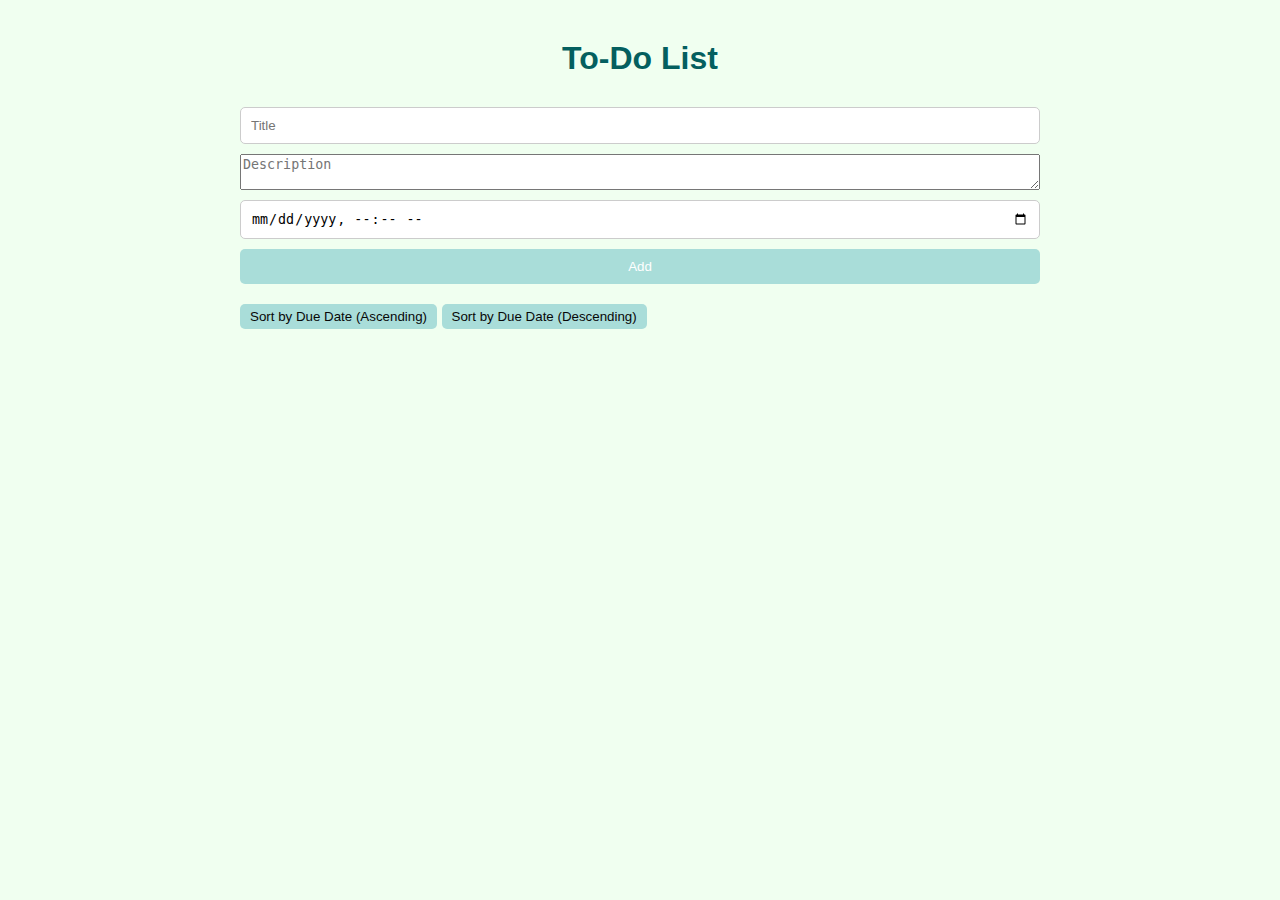
==== week0/todo/index.html @ fbbe4a8a "complete to do app challenge" ====
<!DOCTYPE html>
<html lang="en">
<head>
  <meta charset="UTF-8">
  <meta name="viewport" content="width=device-width, initial-scale=1.0">
  <title>Interactive To-Do List</title>
  <link rel="stylesheet" href="styles.css">
</head>
<body>
  <h1>To-Do List</h1>
  <form id="add-form">
    <input type="text" id="title" placeholder="Title" required>
    <textarea id="description" placeholder="Description"></textarea>
    <input type="datetime-local" id="due-date" required>
    <button type="submit">Add</button>
  </form>
  <button id="sort-asc">Sort by Due Date (Ascending)</button>
  <button id="sort-desc">Sort by Due Date (Descending)</button>
  <ul id="todo-list"></ul>
  <script src="app.js"></script>
</body>
</html>
---- week0/todo/styles.css ----
body {
  font-family: 'Roboto', sans-serif;
  max-width: 800px;
  margin: 20px auto;
  padding: 20px;
  background-color: #F0FFF0;
  color: #333;
  align-content: center;
}

h1 {
  text-align: center;
  color: #045F5F;
  margin-top: 0;
  margin-bottom: 30px;
}

form {
  display: flex;
  flex-direction: column;
  margin-bottom: 20px;
  gap: 10px;
}

form input {
  padding: 10px;
  border-radius: 5px;
  border: 1px solid #ccc;
  background-color: #fff;
}

form button {
  padding: 10px 20px;
  border-radius: 5px;
  border: none;
  background-color: #A9DDD9;
  color: #fff;
  cursor: pointer;
}

form button:hover {
  background-color: #3157a0;
}

button {
  padding: 5px 10px;
  border-radius: 5px;
  border: none;
  background-color: #A9DDD9;
  color: #080808;
  cursor: pointer;
}

button:hover {
  background-color: #e5e5e5;
}

#todo-list {
  list-style: none;
  padding: 0;
  margin: 0;
}

.todo-item {
  display: flex;
  align-items: center;
  justify-content: space-between;
  background-color: #F5FFFA;
  padding: 15px;
  margin-bottom: 10px;
  border: 1px solid #ddd;
  border-radius: 5px;
  box-shadow: 0 2px 4px rgba(0, 0, 0, 0.1);
}

.todo-item:nth-child(odd) {
  background-color: #f9f9f9;
}

.todo-title {
  flex-grow: 1;
  margin-right: 10px;
  font-weight: bold;
  font-size: 1.1rem;
}

.todo-actions {
  display: flex;
  gap: 10px;
  align-items: center;
}

.due-date {
  margin-left: 10px;
  font-size: 0.9rem;
  color: #666;
  width: 200px
}

.sort-buttons {
  display: flex;
  justify-content: space-between;
  margin-bottom: 20px;
}

.sort-buttons button {
  flex-grow: 1;
}
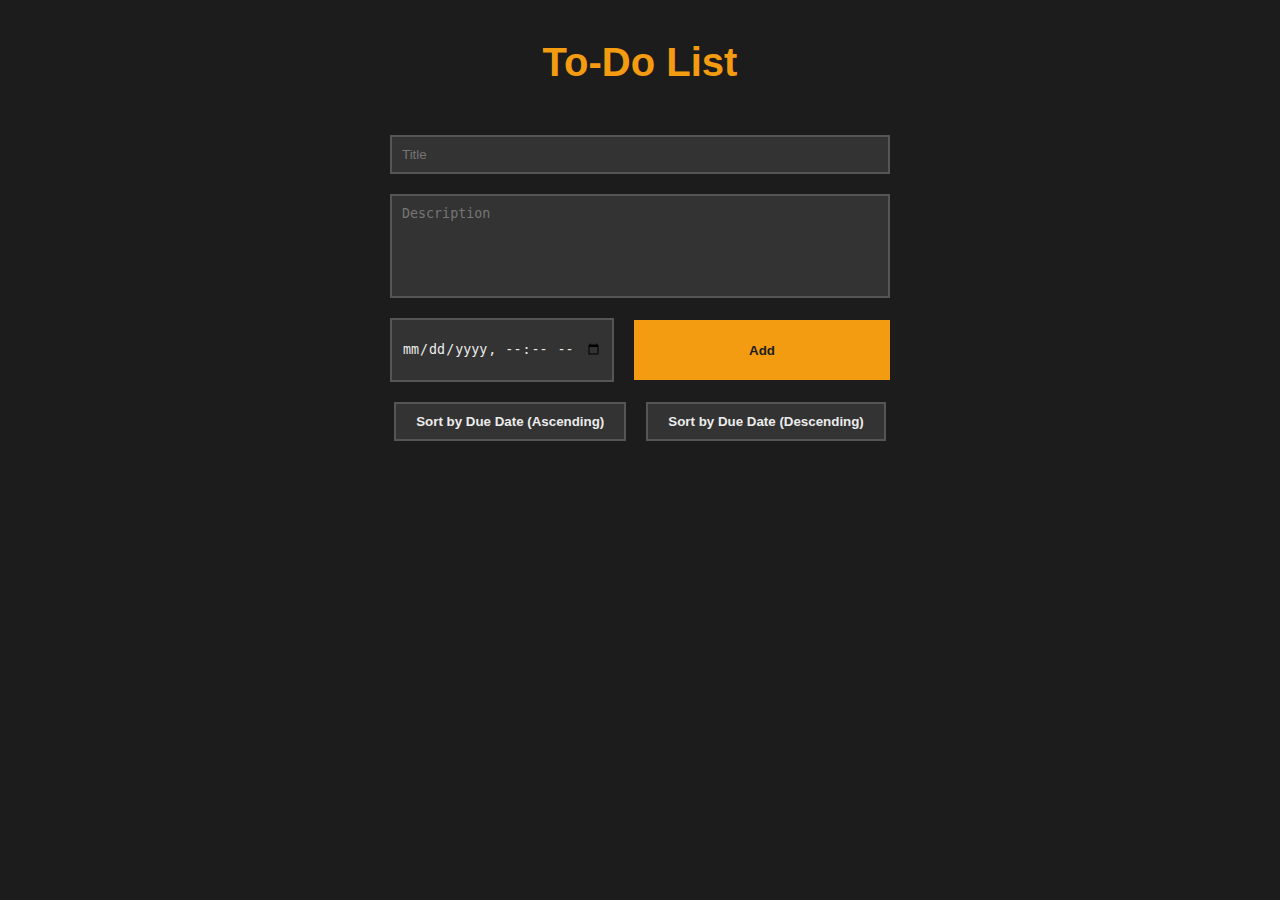
==== commit 4de0a5b7: "complete to do app challenge" ====
--- a/week0/todo/index.html
+++ b/week0/todo/index.html
@@ -11,11 +11,15 @@
   <form id="add-form">
     <input type="text" id="title" placeholder="Title" required>
     <textarea id="description" placeholder="Description"></textarea>
-    <input type="datetime-local" id="due-date" required>
-    <button type="submit">Add</button>
+    <div class="form-row">
+      <input type="datetime-local" id="due-date" required>
+      <button type="submit">Add</button>
+    </div>
   </form>
-  <button id="sort-asc">Sort by Due Date (Ascending)</button>
-  <button id="sort-desc">Sort by Due Date (Descending)</button>
+  <div class="sort-buttons">
+    <button id="sort-asc">Sort by Due Date (Ascending)</button>
+    <button id="sort-desc">Sort by Due Date (Descending)</button>
+  </div>
   <ul id="todo-list"></ul>
   <script src="app.js"></script>
 </body>
--- a/week0/todo/styles.css
+++ b/week0/todo/styles.css
@@ -1,63 +1,94 @@
 body {
-  font-family: 'Roboto', sans-serif;
-  max-width: 800px;
-  margin: 20px auto;
-  padding: 20px;
-  background-color: #F0FFF0;
-  color: #333;
-  align-content: center;
+  font-family: 'Arial', sans-serif;
+  max-width: 1000px;
+  margin: 30px auto;
+  padding: 10px;
+  background-color: #1C1C1C;
+  color: #ECECEC;
+  text-align: left;
 }
 
 h1 {
   text-align: center;
-  color: #045F5F;
+  color: #F39C12;
   margin-top: 0;
-  margin-bottom: 30px;
+  margin-bottom: 50px;
+  font-size: 2.5rem;
 }
 
 form {
   display: flex;
   flex-direction: column;
-  margin-bottom: 20px;
-  gap: 10px;
+  gap: 20px;
+  margin-bottom: 40px;
+  max-width: 500px;
+  margin: 0 auto 20px;
 }
 
-form input {
+form input,
+form textarea {
   padding: 10px;
-  border-radius: 5px;
-  border: 1px solid #ccc;
-  background-color: #fff;
+  border-radius: 0;
+  border: 2px solid #555;
+  background-color: #333;
+  color: #ECECEC;
+}
+
+form textarea {
+  height: 80px;
+  resize: none;
+}
+
+.form-row {
+  display: flex;
+  gap: 20px;
+  align-items: center;
+}
+
+form input#due-date,
+form button {
+  padding: 10px;
+  border-radius: 0;
+  height: 40px;
+}
+
+form input#due-date {
+  flex-grow: 1;
+  max-width: 200px;
 }
 
 form button {
   padding: 10px 20px;
-  border-radius: 5px;
-  border: none;
-  background-color: #A9DDD9;
-  color: #fff;
+  border: 2px solid #F39C12;
+  background-color: #F39C12;
+  color: #1C1C1C;
   cursor: pointer;
+  font-weight: bold;
+  height: 60px;
+  flex-grow: 1;
 }
 
 form button:hover {
-  background-color: #3157a0;
+  background-color: #D35400;
 }
 
 button {
-  padding: 5px 10px;
-  border-radius: 5px;
-  border: none;
-  background-color: #A9DDD9;
-  color: #080808;
+  padding: 10px 20px;
+  border-radius: 0;
+  border: 2px solid #555;
+  background-color: #333;
+  color: #ECECEC;
   cursor: pointer;
+  font-weight: bold;
 }
 
 button:hover {
-  background-color: #e5e5e5;
+  background-color: #555;
 }
 
 #todo-list {
-  list-style: none;
-  padding: 0;
+  list-style: square;
+  padding-left: 20px;
   margin: 0;
 }
 
@@ -65,44 +96,63 @@
   display: flex;
   align-items: center;
   justify-content: space-between;
-  background-color: #F5FFFA;
+  background-color: #2C2C2C;
   padding: 15px;
-  margin-bottom: 10px;
-  border: 1px solid #ddd;
-  border-radius: 5px;
-  box-shadow: 0 2px 4px rgba(0, 0, 0, 0.1);
+  margin-bottom: 20px;
+  border: 2px solid #444;
+  border-radius: 0;
+  box-shadow: 0 4px 8px rgba(0, 0, 0, 0.5);
+   max-width: 800px;
 }
 
 .todo-item:nth-child(odd) {
-  background-color: #f9f9f9;
+  background-color: #3C3C3C;
 }
 
 .todo-title {
   flex-grow: 1;
-  margin-right: 10px;
+  margin-right: 20px;
   font-weight: bold;
-  font-size: 1.1rem;
+  font-size: 1.2rem;
+}
+
+.todo-description {
+  flex-grow: 2;
+  margin-right: 20px;
+  font-size: 1rem;
+  max-width: 600px;
 }
 
 .todo-actions {
   display: flex;
-  gap: 10px;
+  gap: 20px;
   align-items: center;
 }
 
 .due-date {
-  margin-left: 10px;
-  font-size: 0.9rem;
-  color: #666;
-  width: 200px
+  margin-left: 20px;
+  font-size: 0.8rem;
+  color: #999;
+  width: 150px;
 }
 
 .sort-buttons {
   display: flex;
-  justify-content: space-between;
-  margin-bottom: 20px;
+  gap: 20px;
+  margin-bottom: 40px;
+  justify-content: center;
 }
 
 .sort-buttons button {
-  flex-grow: 1;
+  padding: 10px 20px;
+  border-radius: 0;
+  border: 2px solid #555;
+  background-color: #333;
+  color: #ECECEC;
+  cursor: pointer;
+  font-weight: bold;
 }
+
+.sort-buttons button:hover {
+  background-color: #555;
+}
